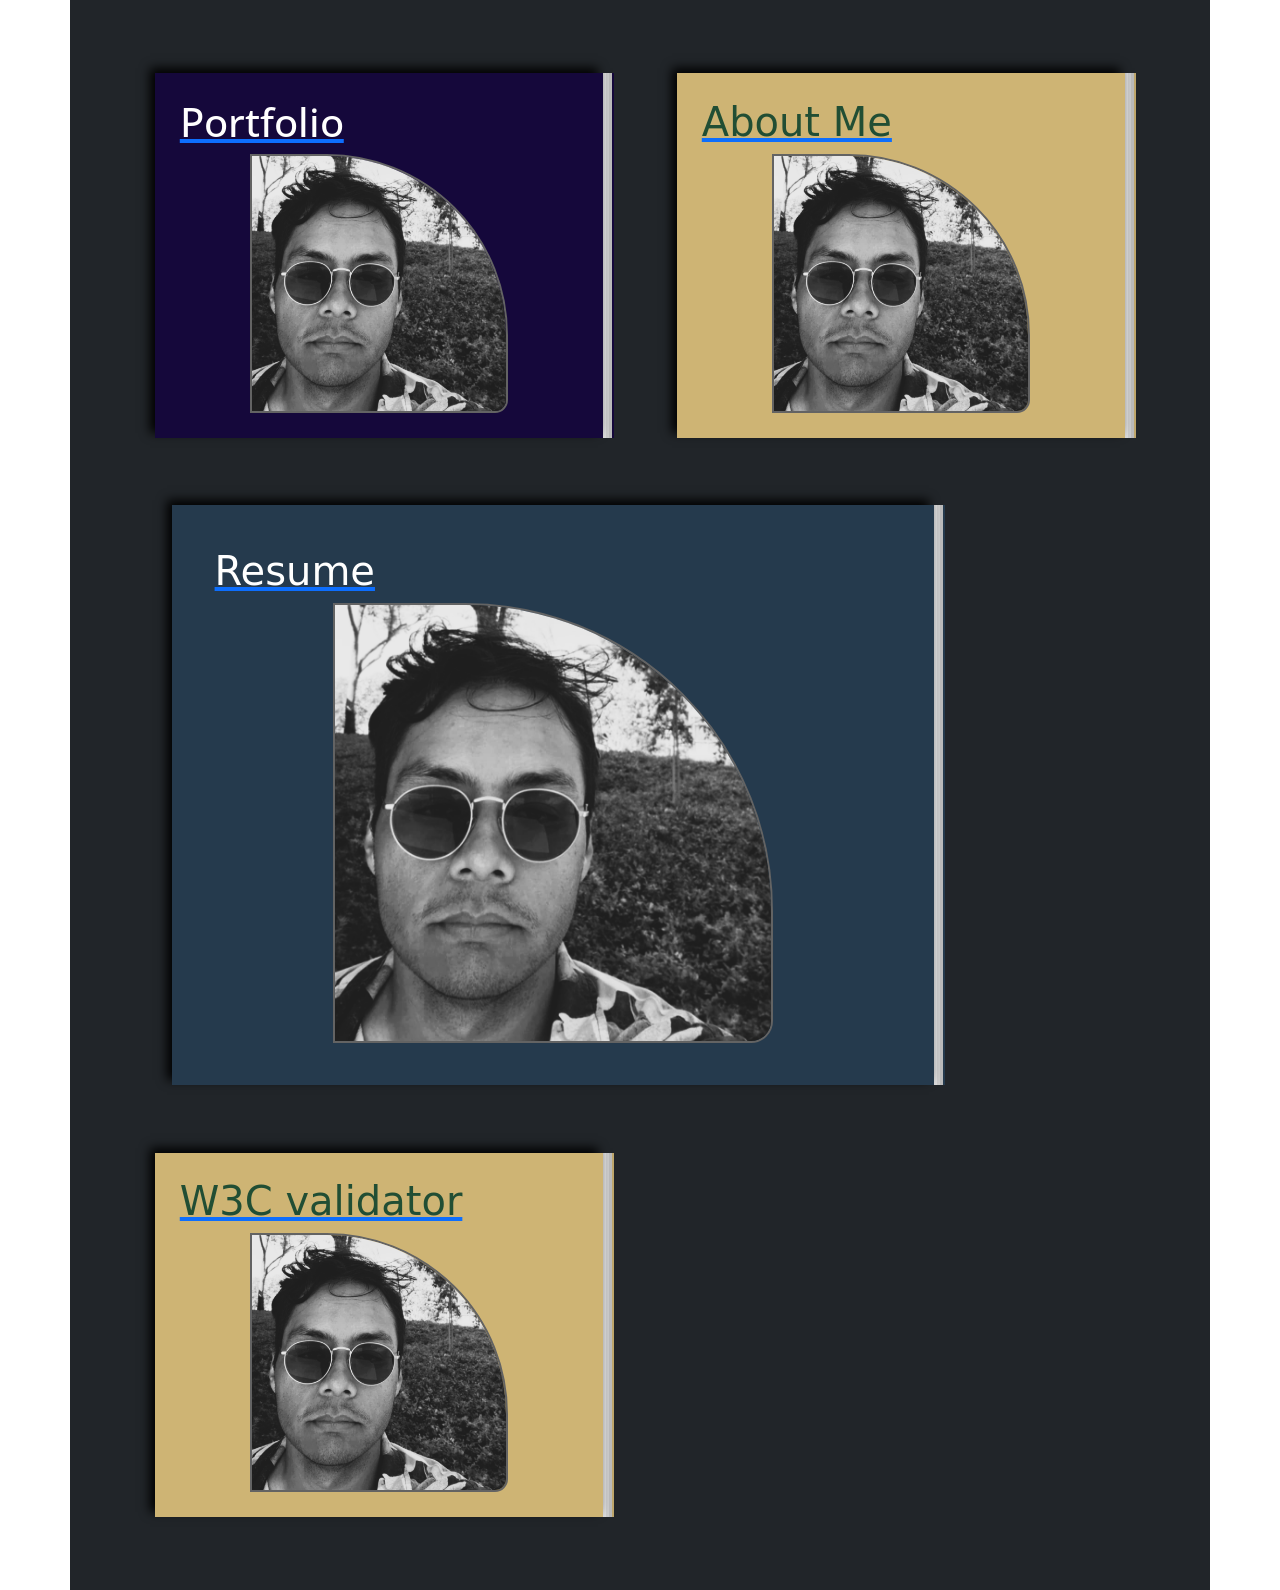
==== HTML_Files/index.html @ 02957e61 "Some readme filled and added book 4 back, unsure if that's needed" ====
<!doctype html>
  <html lang="en">

  <!--
  WRITTEN BY: Marco Camacho
  EMAIL: marcoac6@uci.edu
  -->

  <head>
    <meta charset="utf-8">
    <meta name="author" content="Marco Camacho">
    <meta name="description" content="This is my personal portfolio showing my work as a game developer.">
    <meta name="viewport" content="width=device-width,initial-scale=1">
    <link href="../CSS_Files/styling.css" rel="stylesheet">
    <!-- Link for the font I want  -->
    <link rel="preconnect" href="https://fonts.googleapis.com" >
    <link rel="preconnect" href="https://fonts.gstatic.com" crossorigin >
    <link href="https://fonts.googleapis.com/css2?family=Cinzel:wght@400..900&family=Open+Sans:ital,wght@0,300..800;1,300..800&display=swap" rel="stylesheet">
    <!-- Bootstrap -->
    <link rel="stylesheet" href="../BootStrap/bootstrap.min.css">
    

    <title>Marco Camacho - Game Dev Portfolio</title>
  </head>


  <body>
    <div class="container bg-dark">
      <div class="row p-5">
        <div class="col-md-6">
          <!-- Book 1 -->
          <a href ="portfolio.html">
            <div class="book-body" id="book1">
              <h1 style="color:#ffffff" id="book-title1">Portfolio</h1>
              <img src="../Images/photo_of_me3.jpg" alt="Black and White photo of me.">
            </div>
          </a>
        </div>

        <div class="col-md-6">
          <!-- Book 2  -->
          <a href="aboutMe.html">
            <div class="book-body" id="book2">
              <h1 style="color:rgb(33, 78, 52)" id="book-title2">About Me</h1>
              <img src="../Images/photo_of_me3.jpg" alt="Black and White photo of me.">
            </div>
          </a>
        </div>

        <div class="col-md-10">
          <!-- Book 3 -->
          <a href="resume.html">
            <div class="book-body" id="book3">
              <h1 style="color:rgb(255, 255, 255)"id="book-title3">Resume</h1>
              <img src="../Images/photo_of_me3.jpg" alt="Black and White photo of me.">
            </div>
          </a>
        </div>

        <div class="col-md-6">
          <!-- Book 4 -->
          <a href="http://validator.w3.org/check?uri=referer">
            <div class="book-body" id="book4">
              <h1 style="color: rgb(33, 78, 52)" id="book-title4">W3C validator</h1>
              <img src="../Images/photo_of_me3.jpg" alt="Black and White photo of me.">
            </div>
          </a> 
        </div>
      </div>
    </div>
  </body>
</html>
---- CSS_Files/styling.css ----
/*                 */
/* Book styling */
/*               */
#book1 {
    box-shadow: 
        -5px -5px 10px black,
        3px 0 0 #ddd,
        6px 0 0 #ccc,
        9px 0 0 #bbb,
        11px 0 0 #15083b; 
    background-color: #15083b;
    font-family: "Open Sans";
}
#book2 {
    box-shadow: 
        -5px -5px 10px black,
        3px 0 0 #ddd,
        6px 0 0 #ccc,
        9px 0 0 #bbb,
        11px 0 0 #bfa76c;
    background-color: #ceb474;
}
#book3 {
    box-shadow: 
        -5px -5px 10px black,
        3px 0 0 #ddd,
        6px 0 0 #ccc,
        9px 0 0 #bbb,
        11px 0 0 rgb(37, 58, 77);
        background-color: rgb(37, 58, 77);
}
#book4 {
    box-shadow: 
        -5px -5px 10px black,
        3px 0 0 #ddd,
        6px 0 0 #ccc,
        9px 0 0 #bbb,
        11px 0 0 #bfa76c;
    background-color: #ceb474;
    a {
        color: #ffe6a8;
        font-size: 2vw;
        font-family: "Open Sans";
    }
}
.book-body {
    padding: 5%;
    margin: 5%;
}
/*                        */
/* Picture on book frame */
/*                      */
.book-body img { 
    display: block;
    margin: 0 auto;
    max-width: 65%;
    /* Image Outline */
    border: 2px solid #636363;
    border-top-right-radius: 70%;
    border-bottom-right-radius: 5%;  
}
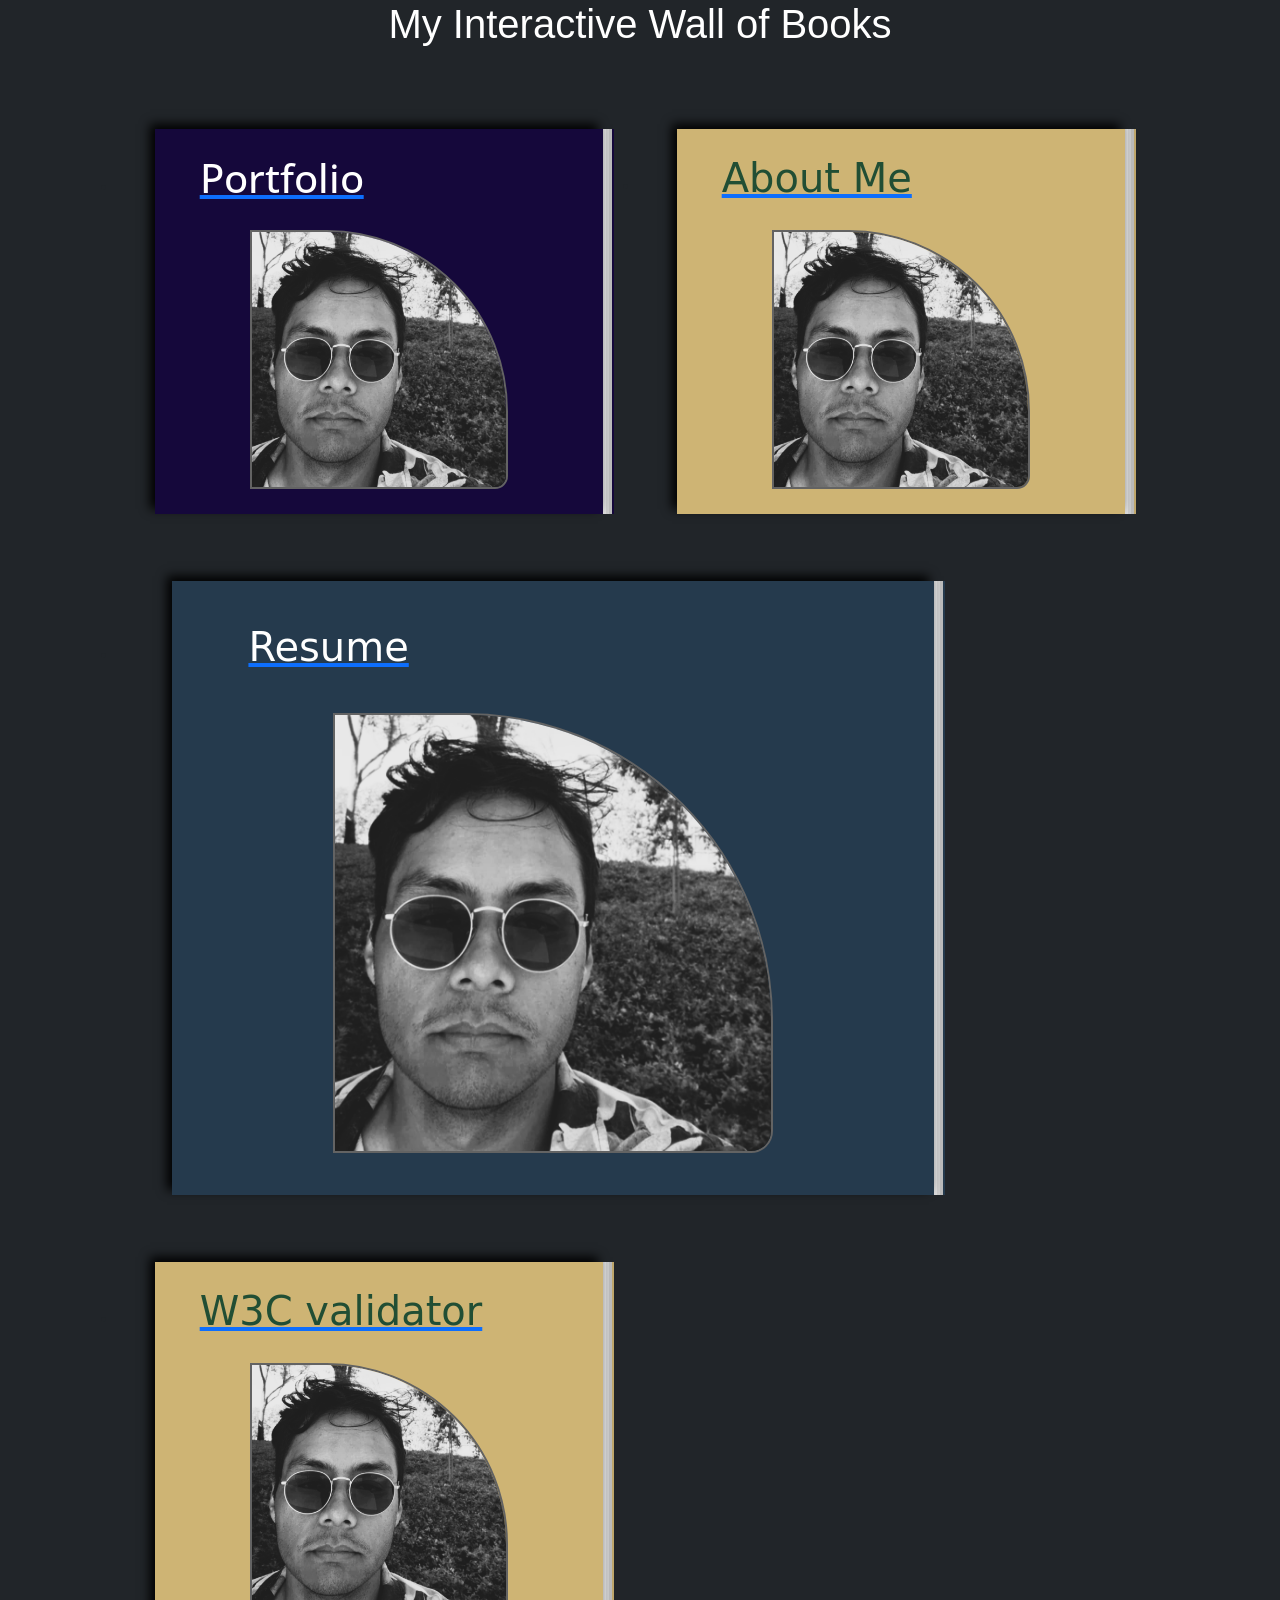
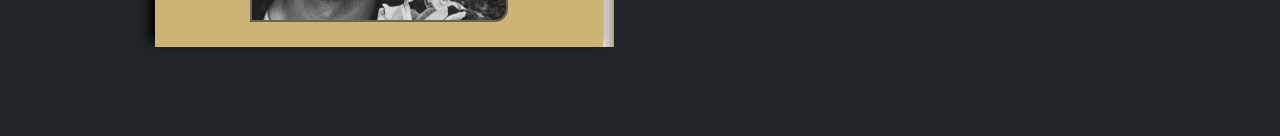
==== commit 0bb50dd4: "Finishing design of project" ====
--- a/HTML_Files/index.html
+++ b/HTML_Files/index.html
@@ -9,7 +9,7 @@
   <head>
     <meta charset="utf-8">
     <meta name="author" content="Marco Camacho">
-    <meta name="description" content="This is my personal portfolio showing my work as a game developer.">
+    <meta name="description" content="This page contains my portfolio, resume, and a quick about me.">
     <meta name="viewport" content="width=device-width,initial-scale=1">
     <link href="../CSS_Files/styling.css" rel="stylesheet">
     <!-- Link for the font I want  -->
@@ -24,49 +24,54 @@
   </head>
 
 
-  <body>
+  <body style="background: #212529;">
     <div class="container bg-dark">
-      <div class="row p-5">
-        <div class="col-md-6">
-          <!-- Book 1 -->
-          <a href ="portfolio.html">
-            <div class="book-body" id="book1">
-              <h1 style="color:#ffffff" id="book-title1">Portfolio</h1>
-              <img src="../Images/photo_of_me3.jpg" alt="Black and White photo of me.">
-            </div>
-          </a>
-        </div>
+      <main>
+        <h1 id="main-head">My Interactive Wall of Books</h1>
+        <ul class="row p-5">
 
-        <div class="col-md-6">
-          <!-- Book 2  -->
-          <a href="aboutMe.html">
-            <div class="book-body" id="book2">
-              <h1 style="color:rgb(33, 78, 52)" id="book-title2">About Me</h1>
-              <img src="../Images/photo_of_me3.jpg" alt="Black and White photo of me.">
-            </div>
-          </a>
-        </div>
+          <li class="col-md-6">
+            <!-- Book 1 -->
+            <a href ="portfolio.html">
+              <div class="book-body" id="book1">
+                <h1 style="color:#ffffff" id="book-title1">Portfolio</h1>
+                <img src="../Images/photo_of_me3.jpg" alt="Black and White photo of me.">
+              </div>
+            </a>
+          </li>
 
-        <div class="col-md-10">
-          <!-- Book 3 -->
-          <a href="resume.html">
-            <div class="book-body" id="book3">
-              <h1 style="color:rgb(255, 255, 255)"id="book-title3">Resume</h1>
-              <img src="../Images/photo_of_me3.jpg" alt="Black and White photo of me.">
-            </div>
-          </a>
-        </div>
+          <li class="col-md-6">
+            <!-- Book 2  -->
+            <a href="aboutMe.html">
+              <div class="book-body" id="book2">
+                <h1 style="color:rgb(33, 78, 52)" id="book-title2">About Me</h1>
+                <img src="../Images/photo_of_me3.jpg" alt="Black and White photo of me.">
+              </div>
+            </a>
+          </li>
 
-        <div class="col-md-6">
-          <!-- Book 4 -->
-          <a href="http://validator.w3.org/check?uri=referer">
-            <div class="book-body" id="book4">
-              <h1 style="color: rgb(33, 78, 52)" id="book-title4">W3C validator</h1>
-              <img src="../Images/photo_of_me3.jpg" alt="Black and White photo of me.">
-            </div>
-          </a> 
-        </div>
-      </div>
+          <li class="col-md-10">
+            <!-- Book 3 -->
+            <a href="resume.html">
+              <div class="book-body" id="book3">
+                <h1 style="color:rgb(255, 255, 255)"id="book-title3">Resume</h1>
+                <img src="../Images/photo_of_me3.jpg" alt="Black and White photo of me.">
+              </div>
+            </a>
+          </li>
+
+          <li class="col-md-6">
+            <!-- Book 4 -->
+            <a href="http://validator.w3.org/check?uri=referer">
+              <div class="book-body" id="book4">
+                <h1 style="color: rgb(33, 78, 52)" id="book-title4">W3C validator</h1>
+                <img src="../Images/photo_of_me3.jpg" alt="Black and White photo of me.">
+              </div>
+            </a> 
+          </li>
+
+        </ul>
+      </main>
     </div>
   </body>
 </html>
--- a/CSS_Files/styling.css
+++ b/CSS_Files/styling.css
@@ -11,6 +11,10 @@
     background-color: #15083b;
     font-family: "Open Sans";
 }
+#book-title1 {
+    padding-left: 5%;
+    padding-bottom: 5%;
+}
 #book2 {
     box-shadow: 
         -5px -5px 10px black,
@@ -20,6 +24,10 @@
         11px 0 0 #bfa76c;
     background-color: #ceb474;
 }
+#book-title2 {
+    padding-left: 5%;
+    padding-bottom: 5%;
+}
 #book3 {
     box-shadow: 
         -5px -5px 10px black,
@@ -28,6 +36,10 @@
         9px 0 0 #bbb,
         11px 0 0 rgb(37, 58, 77);
         background-color: rgb(37, 58, 77);
+}
+#book-title3 {
+    padding-left: 5%;
+    padding-bottom: 5%;
 }
 #book4 {
     box-shadow: 
@@ -42,6 +54,10 @@
         font-size: 2vw;
         font-family: "Open Sans";
     }
+}
+#book-title4 {
+    padding-left: 5%;
+    padding-bottom: 5%;
 }
 .book-body {
     padding: 5%;
@@ -58,4 +74,12 @@
     border: 2px solid #636363;
     border-top-right-radius: 70%;
     border-bottom-right-radius: 5%;  
+}
+/*                  */
+/* Main page Title */
+/*                */
+#main-head {
+    color:rgb(255, 255, 255);
+    font-family:'Gill Sans', 'Gill Sans MT', Calibri, 'Trebuchet MS', sans-serif;
+    text-align: center;
 }
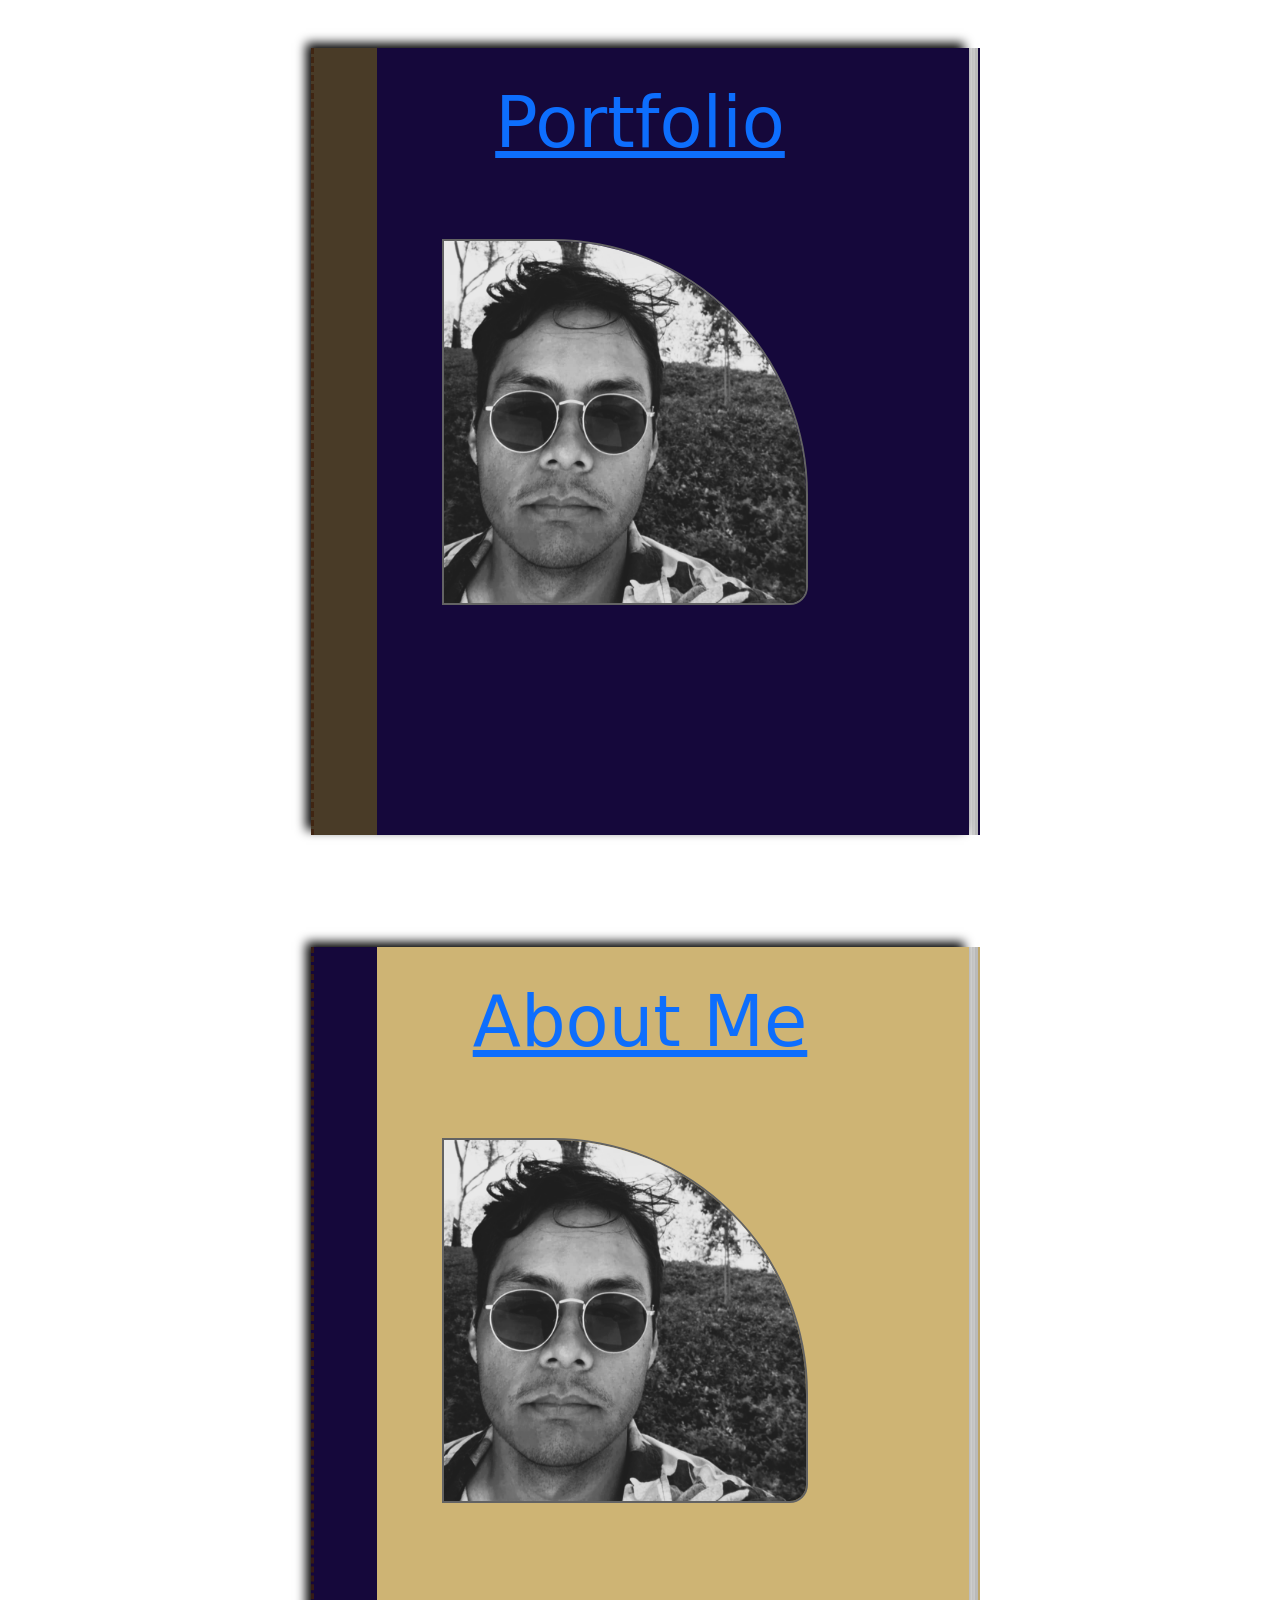
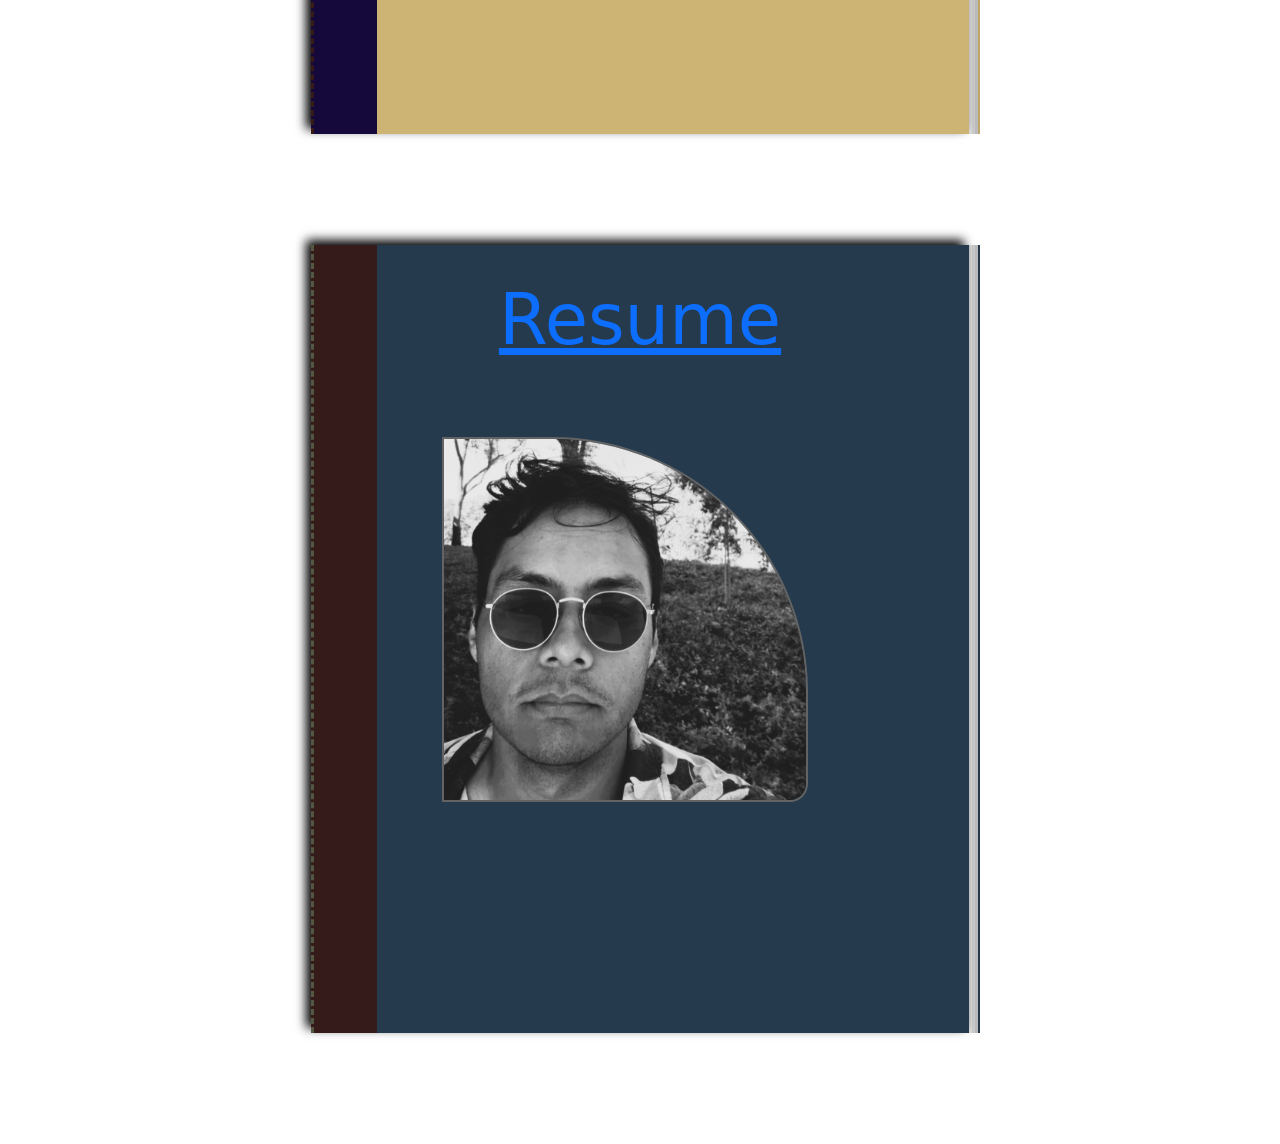
==== commit 584bd01e: "Better visual for book" ====
--- a/HTML_Files/index.html
+++ b/HTML_Files/index.html
@@ -9,69 +9,67 @@
   <head>
     <meta charset="utf-8">
     <meta name="author" content="Marco Camacho">
-    <meta name="description" content="This page contains my portfolio, resume, and a quick about me.">
+    <meta name="description" content="This is my personal portfolio showing my work as a game developer.">
     <meta name="viewport" content="width=device-width,initial-scale=1">
-    <link href="../CSS_Files/styling.css" rel="stylesheet">
+    <link href="../CSS_Files/styling.css" rel="stylesheet"/>
     <!-- Link for the font I want  -->
-    <link rel="preconnect" href="https://fonts.googleapis.com" >
-    <link rel="preconnect" href="https://fonts.gstatic.com" crossorigin >
+    <link rel="preconnect" href="https://fonts.googleapis.com" />
+    <link rel="preconnect" href="https://fonts.gstatic.com" crossorigin />
     <link href="https://fonts.googleapis.com/css2?family=Cinzel:wght@400..900&family=Open+Sans:ital,wght@0,300..800;1,300..800&display=swap" rel="stylesheet">
     <!-- Bootstrap -->
     <link rel="stylesheet" href="../BootStrap/bootstrap.min.css">
-    
-
+  
     <title>Marco Camacho - Game Dev Portfolio</title>
   </head>
 
 
-  <body style="background: #212529;">
-    <div class="container bg-dark">
-      <main>
-        <h1 id="main-head">My Interactive Wall of Books</h1>
-        <ul class="row p-5">
+  <body>
+    <div class="container">
+      <div class="row">
+        <div class="main-header"></div>
+      </div>
+    </div>
+    
+    
+    <!-- THIS BE THE BOOK SELECTION -->
+    <div class="container pt-5">
+      <div class="row">
+        
+        <div class="col-sm-12">
+          <!-- Book 1 -->
+          <a href ="portfolio.html">
+            <div class="book-body" id="book1">
+              <div id="book-binding1"></div>
+              <h1 id="book-title1">Portfolio</h1>
+              <img src="../Images/photo_of_me3.jpg" alt="Black and White photo of me.">
+            </div>
+          </a>
+        </div>
 
-          <li class="col-md-6">
-            <!-- Book 1 -->
-            <a href ="portfolio.html">
-              <div class="book-body" id="book1">
-                <h1 style="color:#ffffff" id="book-title1">Portfolio</h1>
-                <img src="../Images/photo_of_me3.jpg" alt="Black and White photo of me.">
-              </div>
-            </a>
-          </li>
+        <div class="col-sm-12">
+          <!-- Book 2  -->
+          <a id="aboutMeLink" href="aboutMe.html">
+            <div class="book-body" id="book2">
+              <div id="book-binding2"></div>
+              <h1 id="book-title2">About Me</h1>
+              <img src="../Images/photo_of_me3.jpg" alt="Black and White photo of me.">
+            </div>
+          </a>       
+        </div>
 
-          <li class="col-md-6">
-            <!-- Book 2  -->
-            <a href="aboutMe.html">
-              <div class="book-body" id="book2">
-                <h1 style="color:rgb(33, 78, 52)" id="book-title2">About Me</h1>
-                <img src="../Images/photo_of_me3.jpg" alt="Black and White photo of me.">
-              </div>
-            </a>
-          </li>
-
-          <li class="col-md-10">
-            <!-- Book 3 -->
-            <a href="resume.html">
-              <div class="book-body" id="book3">
-                <h1 style="color:rgb(255, 255, 255)"id="book-title3">Resume</h1>
-                <img src="../Images/photo_of_me3.jpg" alt="Black and White photo of me.">
-              </div>
-            </a>
-          </li>
-
-          <li class="col-md-6">
-            <!-- Book 4 -->
-            <a href="http://validator.w3.org/check?uri=referer">
-              <div class="book-body" id="book4">
-                <h1 style="color: rgb(33, 78, 52)" id="book-title4">W3C validator</h1>
-                <img src="../Images/photo_of_me3.jpg" alt="Black and White photo of me.">
-              </div>
-            </a> 
-          </li>
-
-        </ul>
-      </main>
+        <div class="col-sm-12">
+          <!-- Book 3 -->
+          <a href="resume.html">
+            <div class="book-body" id="book3">
+              <div id="book-binding3"></div>
+              <h1 id="book-title3">Resume</h1>
+              <img src="../Images/photo_of_me3.jpg" alt="Black and White photo of me.">
+            </div>
+          </a>
+        </div>
+      </div>
     </div>
   </body>
+
+
 </html>
--- a/CSS_Files/styling.css
+++ b/CSS_Files/styling.css
@@ -1,5 +1,5 @@
 /*                 */
-/* Book styling */
+/* Book positions */
 /*               */
 #book1 {
     box-shadow: 
@@ -9,12 +9,25 @@
         9px 0 0 #bbb,
         11px 0 0 #15083b; 
     background-color: #15083b;
-    font-family: "Open Sans";
+    margin-left: 20.5%;
+    margin-right: 20.5%; 
+    margin-bottom: 10%;
+    position: relative;
+    z-index: 1;
 }
-#book-title1 {
-    padding-left: 5%;
-    padding-bottom: 5%;
+
+#book-binding1 {
+    background-color: #544623d4;
+
+    border-left-style:dashed;
+    border-color: #3e200dce;
+
+    position: absolute;
+    height: 100%;
+    width: 10%;
+    z-index: 2;
 }
+
 #book2 {
     box-shadow: 
         -5px -5px 10px black,
@@ -23,11 +36,25 @@
         9px 0 0 #bbb,
         11px 0 0 #bfa76c;
     background-color: #ceb474;
+    margin-left: 20.5%;
+    margin-right: 20.5%; 
+    margin-bottom: 10%;
+    position: relative;
+    z-index: 1;
 }
-#book-title2 {
-    padding-left: 5%;
-    padding-bottom: 5%;
+
+#book-binding2 {
+    background-color: #15083b;
+
+    border-left-style:dashed;
+    border-color: #3e200dce;
+
+    position: absolute;
+    height: 100%;
+    width: 10%;
+    z-index: 2;
 }
+
 #book3 {
     box-shadow: 
         -5px -5px 10px black,
@@ -35,51 +62,62 @@
         6px 0 0 #ccc,
         9px 0 0 #bbb,
         11px 0 0 rgb(37, 58, 77);
-        background-color: rgb(37, 58, 77);
+    background-color: rgb(37, 58, 77);
+    margin-left: 20.5%;
+    margin-right: 20.5%; 
+    margin-bottom: 10%;
+    position: relative;
+    z-index: 1;
 }
-#book-title3 {
-    padding-left: 5%;
-    padding-bottom: 5%;
+
+#book-binding3 {
+    background-color: #361b1b;
+
+    border-left-style:dashed;
+    border-color: #5b654ace;
+
+    position: absolute;
+    height: 100%;
+    width: 10%;
+    z-index: 2;
 }
-#book4 {
-    box-shadow: 
-        -5px -5px 10px black,
-        3px 0 0 #ddd,
-        6px 0 0 #ccc,
-        9px 0 0 #bbb,
-        11px 0 0 #bfa76c;
-    background-color: #ceb474;
-    a {
-        color: #ffe6a8;
-        font-size: 2vw;
-        font-family: "Open Sans";
-    }
-}
-#book-title4 {
-    padding-left: 5%;
-    padding-bottom: 5%;
-}
-.book-body {
-    padding: 5%;
-    margin: 5%;
-}
+
 /*                        */
 /* Picture on book frame */
 /*                      */
 .book-body img { 
-    display: block;
-    margin: 0 auto;
-    max-width: 65%;
+    margin-right: 15%;
+    margin-left: 20%;
+    margin-bottom: 35%;
+    margin-top: 10%;
+    max-width: 55.5%;
     /* Image Outline */
     border: 2px solid #636363;
     border-top-right-radius: 70%;
     border-bottom-right-radius: 5%;  
 }
+
 /*                  */
-/* Main page Title */
+/* Book Titles     */
 /*                */
-#main-head {
-    color:rgb(255, 255, 255);
-    font-family:'Gill Sans', 'Gill Sans MT', Calibri, 'Trebuchet MS', sans-serif;
+h1 {
     text-align: center;
-}+    padding-top: 5%;
+}
+
+#book-title1 {
+    font-size: clamp(4vw, 5.5vw, 8vw);
+}
+
+#book-title2 {
+    font-size: clamp(4vw, 5.5vw, 8vw);
+}
+
+#book-title3 {
+    font-size: clamp(4vw, 5.5vw, 8vw);
+}
+
+
+/*  */
+/*  */
+/*  */
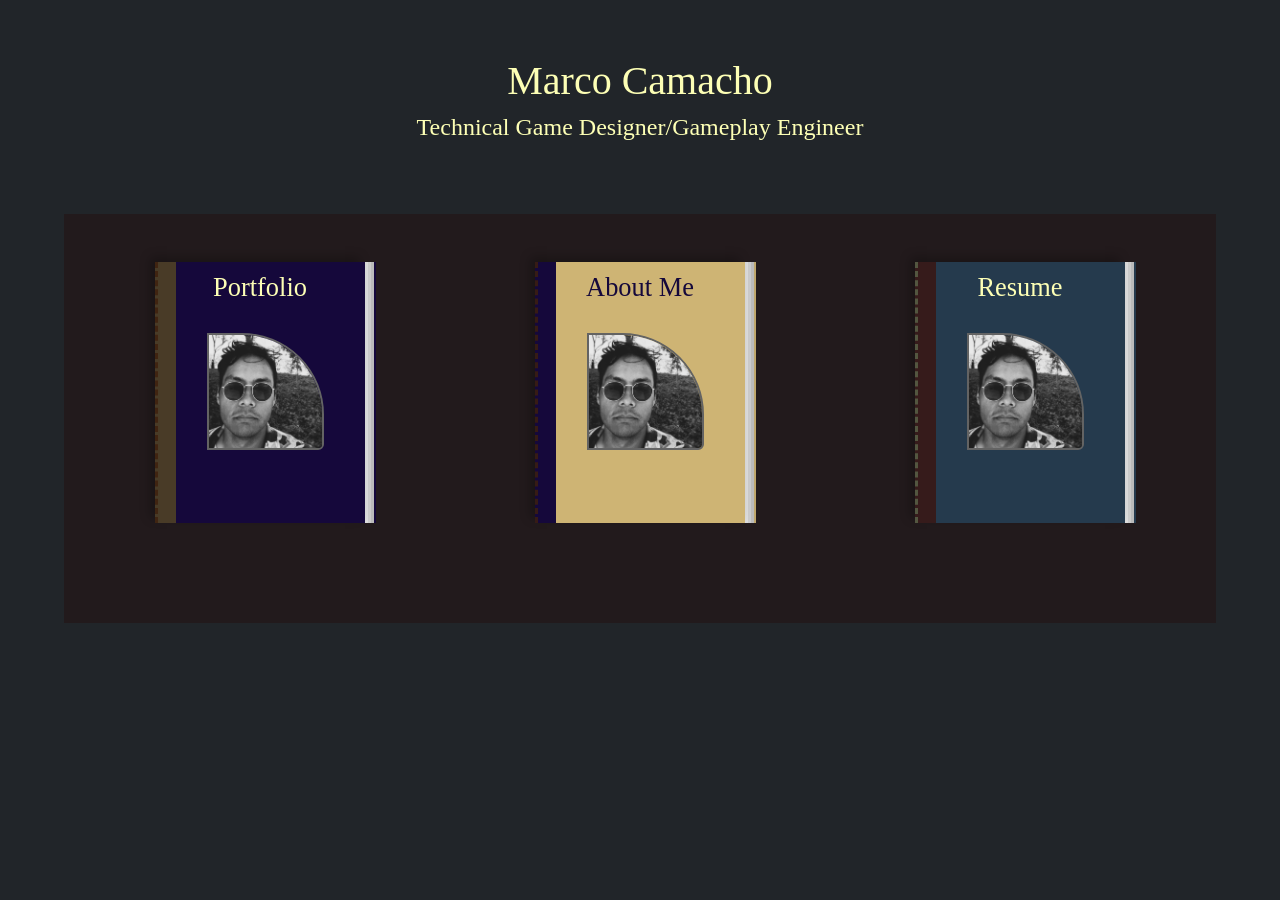
==== commit b3a5a778: "Updated visuals again" ====
--- a/HTML_Files/index.html
+++ b/HTML_Files/index.html
@@ -9,12 +9,12 @@
   <head>
     <meta charset="utf-8">
     <meta name="author" content="Marco Camacho">
-    <meta name="description" content="This is my personal portfolio showing my work as a game developer.">
+    <meta name="description" content="This page contains my portfolio, resume, and a quick about me.">
     <meta name="viewport" content="width=device-width,initial-scale=1">
-    <link href="../CSS_Files/styling.css" rel="stylesheet"/>
+    <link href="../CSS_Files/styling.css" rel="stylesheet">
     <!-- Link for the font I want  -->
-    <link rel="preconnect" href="https://fonts.googleapis.com" />
-    <link rel="preconnect" href="https://fonts.gstatic.com" crossorigin />
+    <link rel="preconnect" href="https://fonts.googleapis.com" >
+    <link rel="preconnect" href="https://fonts.gstatic.com" crossorigin >
     <link href="https://fonts.googleapis.com/css2?family=Cinzel:wght@400..900&family=Open+Sans:ital,wght@0,300..800;1,300..800&display=swap" rel="stylesheet">
     <!-- Bootstrap -->
     <link rel="stylesheet" href="../BootStrap/bootstrap.min.css">
@@ -23,53 +23,60 @@
   </head>
 
 
-  <body>
-    <div class="container">
-      <div class="row">
-        <div class="main-header"></div>
-      </div>
-    </div>
-    
-    
-    <!-- THIS BE THE BOOK SELECTION -->
-    <div class="container pt-5">
-      <div class="row">
-        
-        <div class="col-sm-12">
-          <!-- Book 1 -->
-          <a href ="portfolio.html">
-            <div class="book-body" id="book1">
-              <div id="book-binding1"></div>
-              <h1 id="book-title1">Portfolio</h1>
-              <img src="../Images/photo_of_me3.jpg" alt="Black and White photo of me.">
-            </div>
-          </a>
+  <body style="background: #212529;">
+    <div style="background: #212529;" id="outer-back">
+
+      <!-- THIS BE A HEADER? -->
+        <div class="container">
+          <div class="row">
+            <h1 class="main-header" style="text-align: center; color: rgb(253, 255, 181); padding-top: 5%; font-size: 250%; font-family: Georgia, 'Times New Roman', Times, serif;">Marco Camacho</h1>
+            <h2 class="main-header" style="text-align: center; color: rgb(253, 255, 181); font-size: 150%; font-family: Georgia, 'Times New Roman', Times, serif;">Technical Game Designer/Gameplay Engineer</h2>
+          </div>
         </div>
 
-        <div class="col-sm-12">
-          <!-- Book 2  -->
-          <a id="aboutMeLink" href="aboutMe.html">
-            <div class="book-body" id="book2">
-              <div id="book-binding2"></div>
-              <h1 id="book-title2">About Me</h1>
-              <img src="../Images/photo_of_me3.jpg" alt="Black and White photo of me.">
+      <div style="background: #2500004f; margin: 5%; padding-bottom: 5%;" id="inner-back">
+
+        <!-- THIS BE THE BOOK SELECTION -->
+        <div class="container pt-5">
+          <div class="row">
+
+            <!-- Book 1 -->
+            <div class="col-sm-4">
+              <a href ="portfolio.html" style="text-decoration: none; font-family: Cambria, Cochin, Georgia, Times, 'Times New Roman', serif;">
+                <div class="book-body" id="book1">
+                  <div id="book-binding1"></div>
+                  <h1 id="book-title1">Portfolio</h1>
+                  <img src="../Images/photo_of_me3.jpg" alt="Black and White photo of me.">
+                </div>
+              </a>
             </div>
-          </a>       
+
+            <!-- Book 2  -->
+            <div class="col-sm-4">
+              <a id="aboutMeLink" href="aboutMe.html" style="text-decoration: none; font-family: Cambria, Cochin, Georgia, Times, 'Times New Roman', serif;">
+                <div class="book-body" id="book2">
+                  <div id="book-binding2"></div>
+                  <h1 id="book-title2">About Me</h1>
+                  <img src="../Images/photo_of_me3.jpg" alt="Black and White photo of me.">
+                </div>
+              </a>       
+            </div>
+
+            <!-- Book 3 -->
+            <div class="col-sm-4">
+              <a href="resume.html" style="text-decoration: none; font-family: Cambria, Cochin, Georgia, Times, 'Times New Roman', serif;">
+                <div class="book-body" id="book3">
+                  <div id="book-binding3"></div>
+                  <h1 id="book-title3">Resume</h1>
+                  <img src="../Images/photo_of_me3.jpg" alt="Black and White photo of me.">
+                </div>
+              </a>
+            </div>
+
+          </div>
         </div>
 
-        <div class="col-sm-12">
-          <!-- Book 3 -->
-          <a href="resume.html">
-            <div class="book-body" id="book3">
-              <div id="book-binding3"></div>
-              <h1 id="book-title3">Resume</h1>
-              <img src="../Images/photo_of_me3.jpg" alt="Black and White photo of me.">
-            </div>
-          </a>
-        </div>
       </div>
     </div>
   </body>
-
-
 </html>
--- a/CSS_Files/styling.css
+++ b/CSS_Files/styling.css
@@ -1,9 +1,9 @@
 /*                 */
-/* Book positions */
+/* Book styling */
 /*               */
 #book1 {
     box-shadow: 
-        -5px -5px 10px black,
+        -5px -5px 10px rgba(0, 0, 0, 0.244),
         3px 0 0 #ddd,
         6px 0 0 #ccc,
         9px 0 0 #bbb,
@@ -30,7 +30,7 @@
 
 #book2 {
     box-shadow: 
-        -5px -5px 10px black,
+        -5px -5px 10px rgba(0, 0, 0, 0.244),
         3px 0 0 #ddd,
         6px 0 0 #ccc,
         9px 0 0 #bbb,
@@ -57,7 +57,7 @@
 
 #book3 {
     box-shadow: 
-        -5px -5px 10px black,
+        -5px -5px 10px rgba(0, 0, 0, 0.244),
         3px 0 0 #ddd,
         6px 0 0 #ccc,
         9px 0 0 #bbb,
@@ -87,7 +87,7 @@
 /*                      */
 .book-body img { 
     margin-right: 15%;
-    margin-left: 20%;
+    margin-left: 25%;
     margin-bottom: 35%;
     margin-top: 10%;
     max-width: 55.5%;
@@ -106,18 +106,16 @@
 }
 
 #book-title1 {
-    font-size: clamp(4vw, 5.5vw, 8vw);
+    font-size: 165%;
+    color: rgb(253, 255, 181);
 }
 
 #book-title2 {
-    font-size: clamp(4vw, 5.5vw, 8vw);
+    font-size: 165%;
+    color: #15083b;
 }
 
 #book-title3 {
-    font-size: clamp(4vw, 5.5vw, 8vw);
+    color: rgb(253, 255, 181);
+    font-size: 165%;
 }
-
-
-/*  */
-/*  */
-/*  */
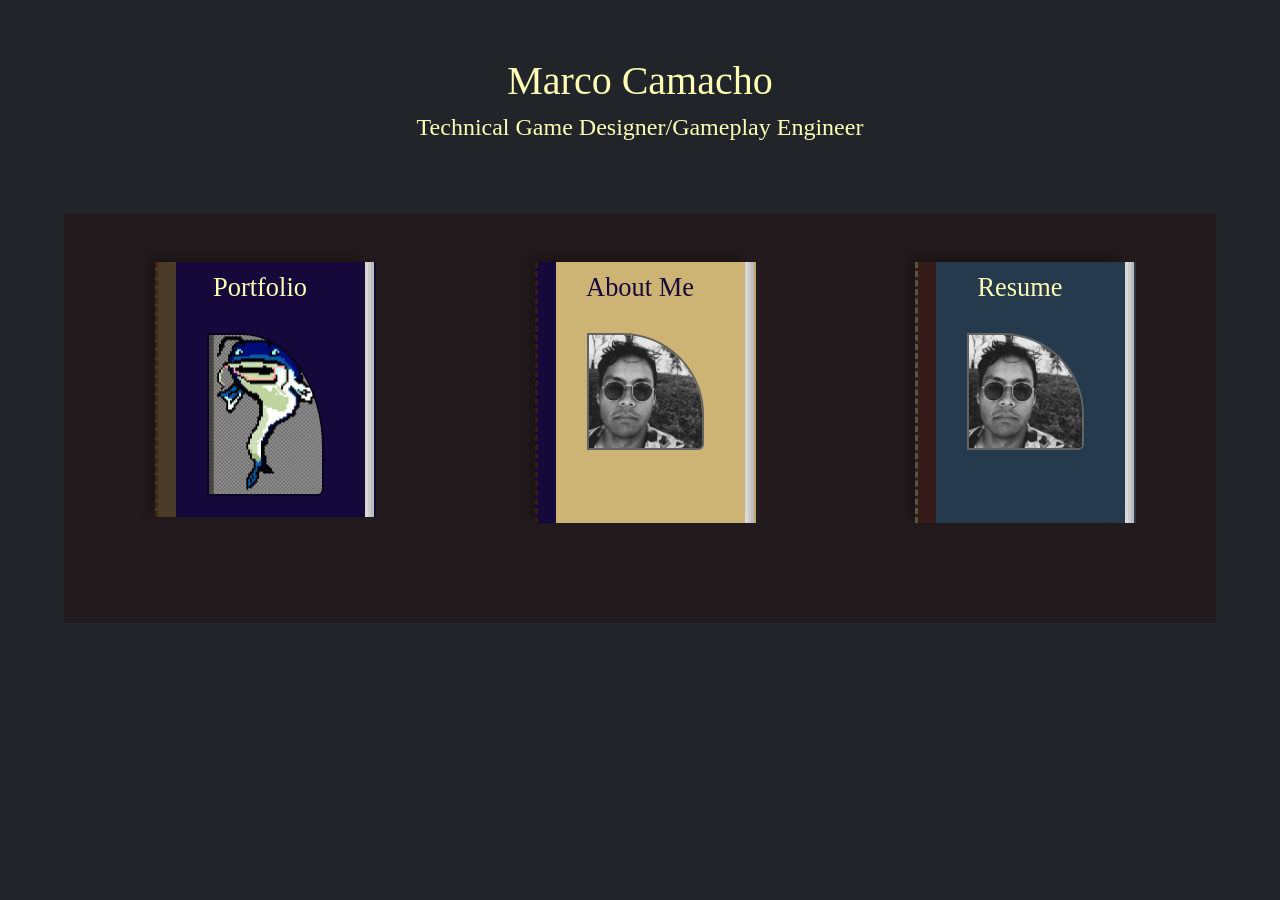
==== commit d035e936: "Added Resume and embeded it" ====
--- a/HTML_Files/index.html
+++ b/HTML_Files/index.html
@@ -46,7 +46,7 @@
                 <div class="book-body" id="book1">
                   <div id="book-binding1"></div>
                   <h1 id="book-title1">Portfolio</h1>
-                  <img src="../Images/photo_of_me3.jpg" alt="Black and White photo of me.">
+                  <img id="fish-pic" src="../Images/Screenshot 2025-06-04 151256.png" alt="Black and White photo of me.">
                 </div>
               </a>
             </div>
--- a/CSS_Files/styling.css
+++ b/CSS_Files/styling.css
@@ -97,6 +97,18 @@
     border-bottom-right-radius: 5%;  
 }
 
+#fish-pic {
+    margin-right: 15%;
+    margin-left: 25%;
+    margin-bottom: 10%;
+    margin-top: 10%;
+    max-width: 55.5%;
+    /* Image Outline */
+    border: 2px solid #00000077;
+    border-top-right-radius: 70%;
+    border-bottom-right-radius: 5%; 
+}
+
 /*                  */
 /* Book Titles     */
 /*                */
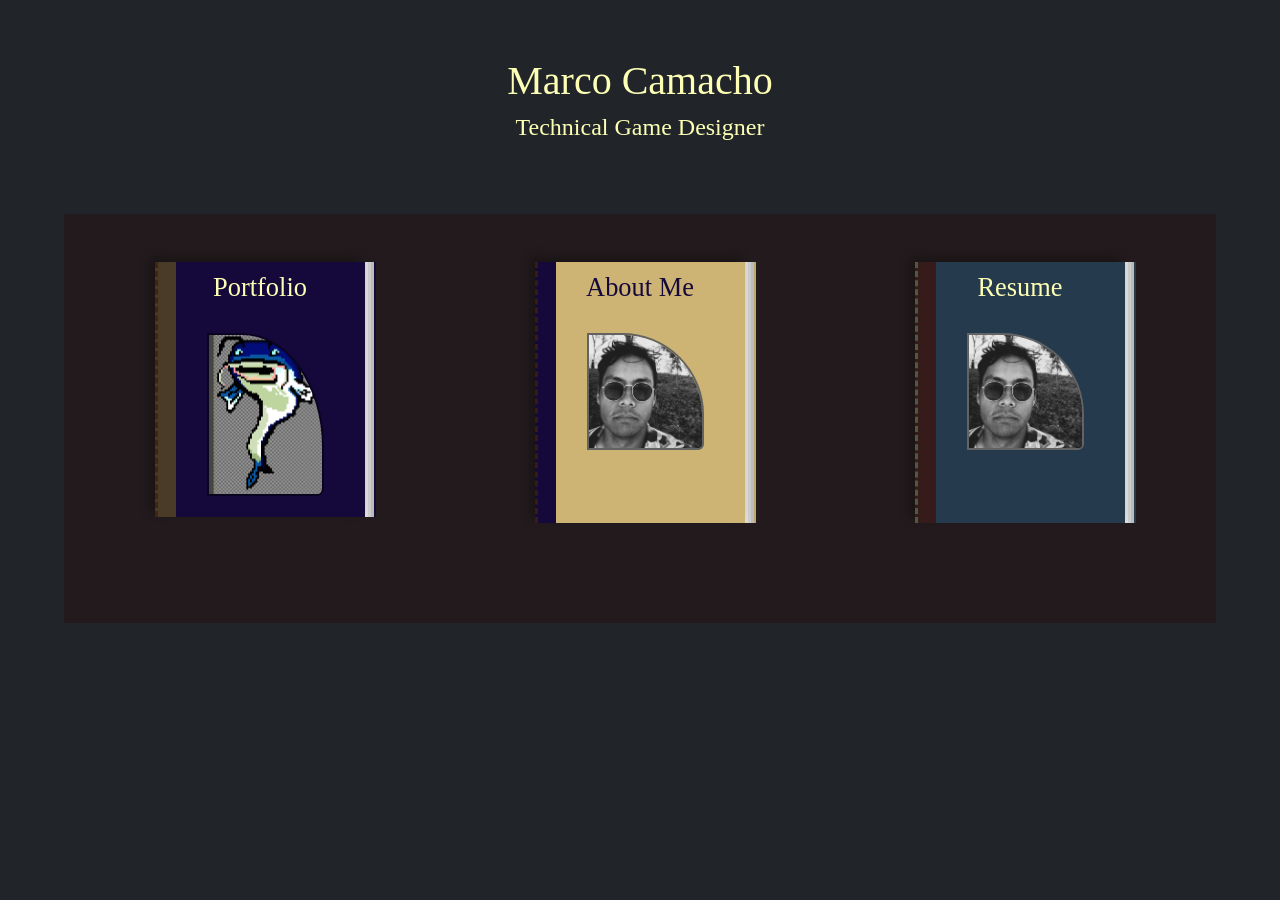
==== commit ecf05dba: "One project added and necessary folders for sources" ====
--- a/HTML_Files/index.html
+++ b/HTML_Files/index.html
@@ -30,7 +30,7 @@
         <div class="container">
           <div class="row">
             <h1 class="main-header" style="text-align: center; color: rgb(253, 255, 181); padding-top: 5%; font-size: 250%; font-family: Georgia, 'Times New Roman', Times, serif;">Marco Camacho</h1>
-            <h2 class="main-header" style="text-align: center; color: rgb(253, 255, 181); font-size: 150%; font-family: Georgia, 'Times New Roman', Times, serif;">Technical Game Designer/Gameplay Engineer</h2>
+            <h2 class="main-header" style="text-align: center; color: rgb(253, 255, 181); font-size: 150%; font-family: Georgia, 'Times New Roman', Times, serif;">Technical Game Designer</h2>
           </div>
         </div>
 
